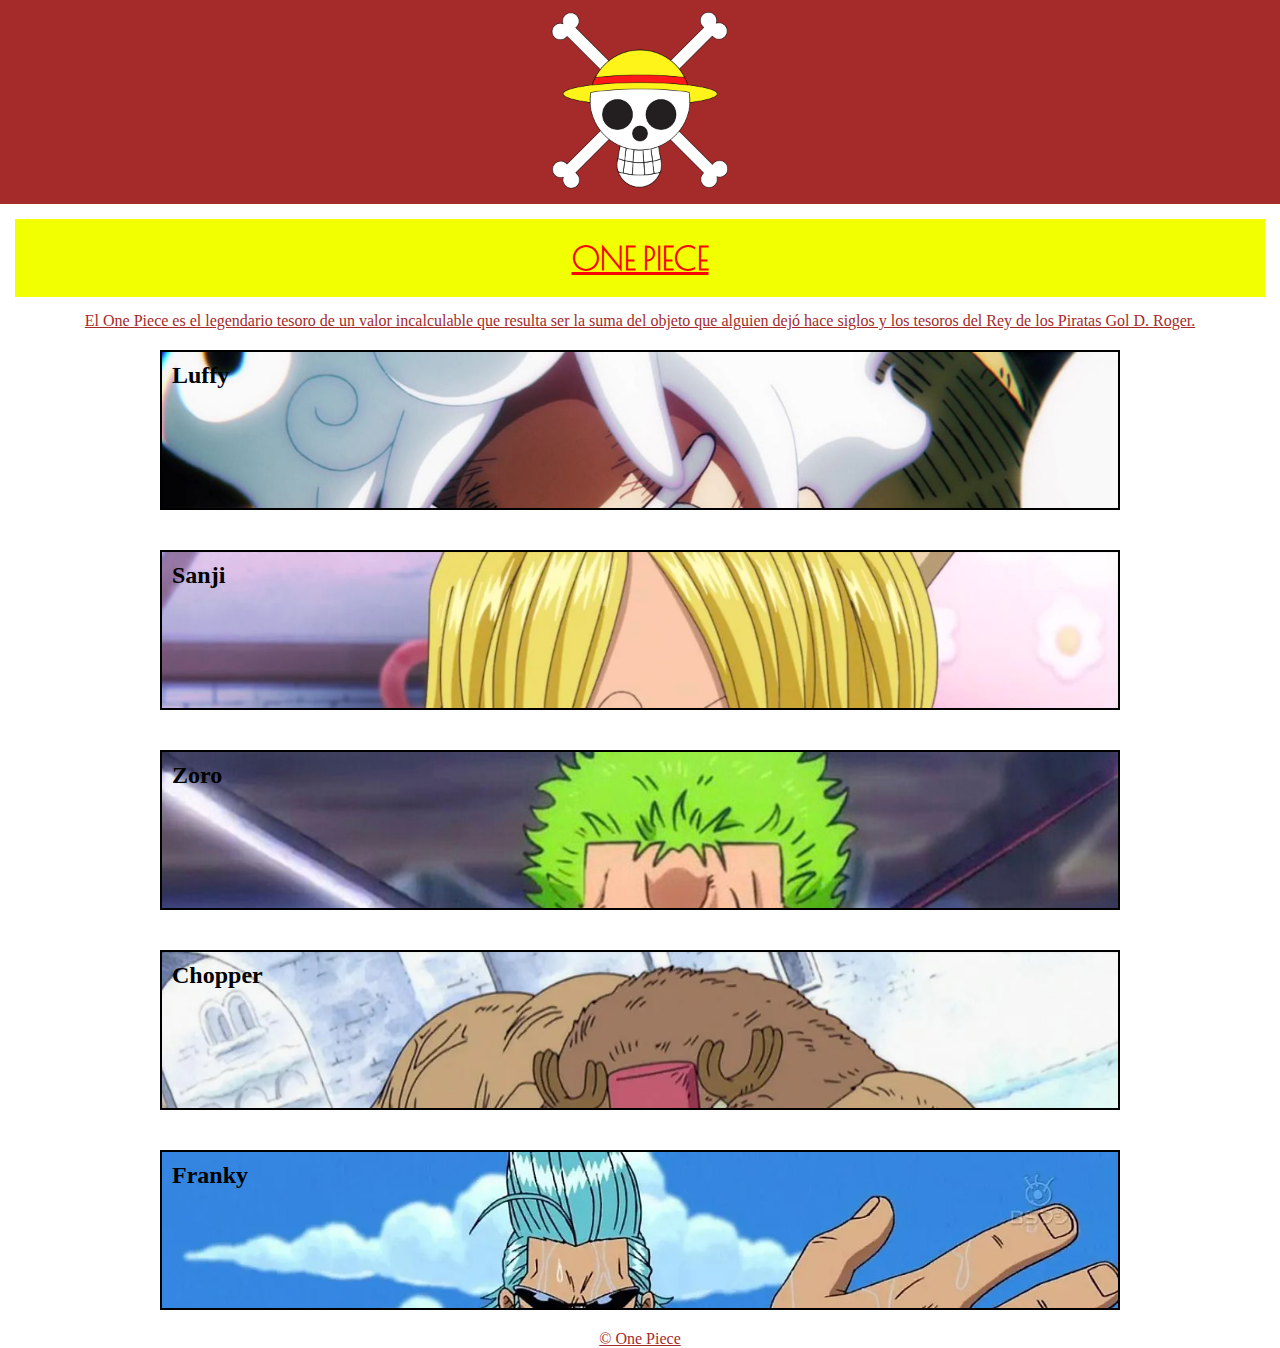
==== index.html @ c88e60d5 "Preentrega2" ====
<!DOCTYPE html>
<html lang="en">

<head>
    <meta charset="UTF-8">
    <meta name="viewport" content="width=device-width, initial-scale=1.0">
    <link rel="stylesheet" href="./css/style.css">
    <title>One Piece</title>
</head>

<body>
    <!-- Navegacion -->
    <header class="header">
        <nav class="navegacion">
            <!-- Logo -->
            <a href="./index.html">
                <img src="./recursos/One_piece.png" alt="Calavera">
            </a>
    <!-- Lista de navegacion -->
            <!-- <ul>
                <li><a href="./index.html">Inicio</a></li>
                <li><a href="./pages/Luffy.html">Luffy</a></li>
                <li><a href="./pages/zoro.html">Zoro</a></li>
                <li><a href="./pages/sanji.html">Sanji</a></li>
                <li><a href="./pages/contacto.html">Contacto</a></li>
            </ul> -->
        </nav>
    </header>
    <!-- Contenido principal -->
    <main class="main-index">
        <h1 class="subrayado mayuscula">One Piece</h1>
        <section>
            <p>
                El One Piece es el legendario tesoro de un valor incalculable que resulta ser la suma del objeto que
                alguien
                dejó hace siglos y los tesoros del Rey de los Piratas Gol D. Roger.
            </p>
        </section>
    <!-- Imagenes -->
        <section class="imgtodas">

                <article class="imagen-grande">
                    <!-- <img src="./recursos/Luffy.jpg" alt="Sombrero de paja"> -->
                    <h2>Luffy</h2>
                </article>

                <article class="sanjiimg">
                    <!-- <img src="./recursos/Sanji.png" alt="Sanji piernas negras"> -->
                    <h2>Sanji</h2>
                </article>

                <article class="zoroimg">
                    <!-- <img src="./recursos/Zoro.jpeg" alt="Cazador"> -->
                    <h2>Zoro</h2>
                </article>

                <article class="chopperimg">
                    <!-- <img src="./recursos/chopper-1.webp" alt="Choppa"> -->
                    <h2>Chopper</h2>
                </article>

                <article class="frankyimg">
                    <!-- <img src="./recursos/franky.webp" alt="Hombre de hierro"> -->
                    <h2>Franky</h2>
                </article>
        </section>
        <!-- </section> -->

    </main>
        <!-- Footer -->
    <footer class="footer">
        <p>&copy One Piece</p>
    </footer>


</body>

</html>
---- css/style.css ----
@import url('https://fonts.googleapis.com/css2?family=Poiret+One&display=swap');

* {
    margin: 0;
    padding: 0;
}

img {
    width: 100%;
    height: 100%;
}

/* --------------------NAV------------------- */

.navegacion {
    background-color: #a52a2a;
    background-image: url(https://images-wixmp-ed30a86b8c4ca887773594c2.wixmp.com/f/ea1ce461-1571-4265-a1fb-4bd046909863/d69pfgv-0da65e13-b1c4-4dc0-b70e-ba7059fec263.png/v1/fill/w_1024,h_576,q_80,strp/one_piece___sunny_go_by_tonigr92_d69pfgv-fullview.jpg?token=eyJ0eXAiOiJKV1QiLCJhbGciOiJIUzI1NiJ9.[base64].MWwEn6l3gqnV40li2un2OyeSe23yAGgbhvm-9_BO1Ws);
    display: flex;
    flex-direction: row;
    justify-content: space-around;
    align-items: flex-end;
    flex-wrap: wrap;
}

.navegacion ul {
    padding: 20px;
    list-style: none;
    display: flex;
    flex-wrap: wrap;
    justify-content: space-between;
    box-shadow: 6px 0px 20px 4px black;
}

.navegacion li {
    margin: 0 30px;
}

/* Pseudoclase */
.navegacion li:hover{
    background-color: rgb(247, 219, 5);
    color: rgb(4, 4, 4);
    text-decoration: underline;
    transition: all .3s;
}

.navegacion li a:hover{
    color: rgb(255, 0, 0);
    transition: all .4s;
}

.navegacion img {
    height: 200px;
}

a {
    color: rgb(3, 0, 11);
    text-decoration: none;
}

.nav-abajo{
    align-items: flex-end;
}

/* -------------------MAIN----------------- */

h1 {
    background-color: #f2ff00;
    color: rgb(249, 5, 5);
    font-weight: bold;
    padding: 20px;
    text-align: center;
    margin: 15px;
    font-family: 'Poiret One', sans-serif;
}

.main-index {
    background-image: url(https://pbs.twimg.com/media/FA2ZVOpVgAAtjku.jpg:large);

}

article {
    border: 2px solid black;
    margin: 20px;
    padding: 10px;
}

p {
    color: brown;
    text-decoration: underline;
    text-align: center;
}

.subrayado {
    text-decoration: underline;
}

.mayuscula {
    text-transform: uppercase;
}


.biografiazoro .parrafo {
    background-color: aquamarine;
    border: 10px solid;
}

.gift .giftzoro {
    margin: 10px;
    background-color: aquamarine;
    width: 600px;
}

/* PAGINA DE LUFFY */
.navbar .navbar-expand-lg .bg-primary img{
    flex-direction: row;
    align-items: flex-end;
}



.carousel-img{
    width: 50%;
    margin: auto;
}

/* h3 {
    color: rgb(165, 42, 42);
    text-transform: none;
    text-decoration: underline;
    text-align: start;
} */


.imgtodas {
    display: grid;
    grid-template-columns: 1fr;
    grid-template-rows: repeat(5, 200px);
    grid-template-areas:
        "imagen-grande"
        "sanjiimg"
        "zoroimg"
        "chopperimg"
        "frankyimg"
    ;
    max-width: 1000px;
    margin: auto;
}


.imagen-grande {
    grid-area: imagen-grande;
    background-image: url("../recursos/Luffy.jpg");
    background-size: cover;
}

.sanjiimg {
    grid-area: sanjiimg;
    background-image: url("../recursos/Sanji.png");
    background-size: cover;
}

.zoroimg {
    grid-area: zoroimg;
background-image: url("../recursos/Zoro.jpeg");
    background-size: cover;
}

.chopperimg {
    grid-area: chopperimg;
background-image: url("../recursos/chopper-1.webp");
    background-size: cover;
}

.frankyimg {
    grid-area: frankyimg;
background-image: url("../recursos/franky.webp");
    background-size: cover;
}


@media (min-width: 330px) {
    .navegacion ul {
        width: 100vw;
        justify-content: space-between;
    }
}

/* @media (min-width: 600px) {
    .imgtodas {
        display: grid;
        grid-template-columns: repeat(4, 1fr);
        grid-template-areas:
            "imagen-grande imagen-grande sanjiimg zoroimg"
            "imagen-grande imagen-grande chopperimg frankyimg";
    }

} */
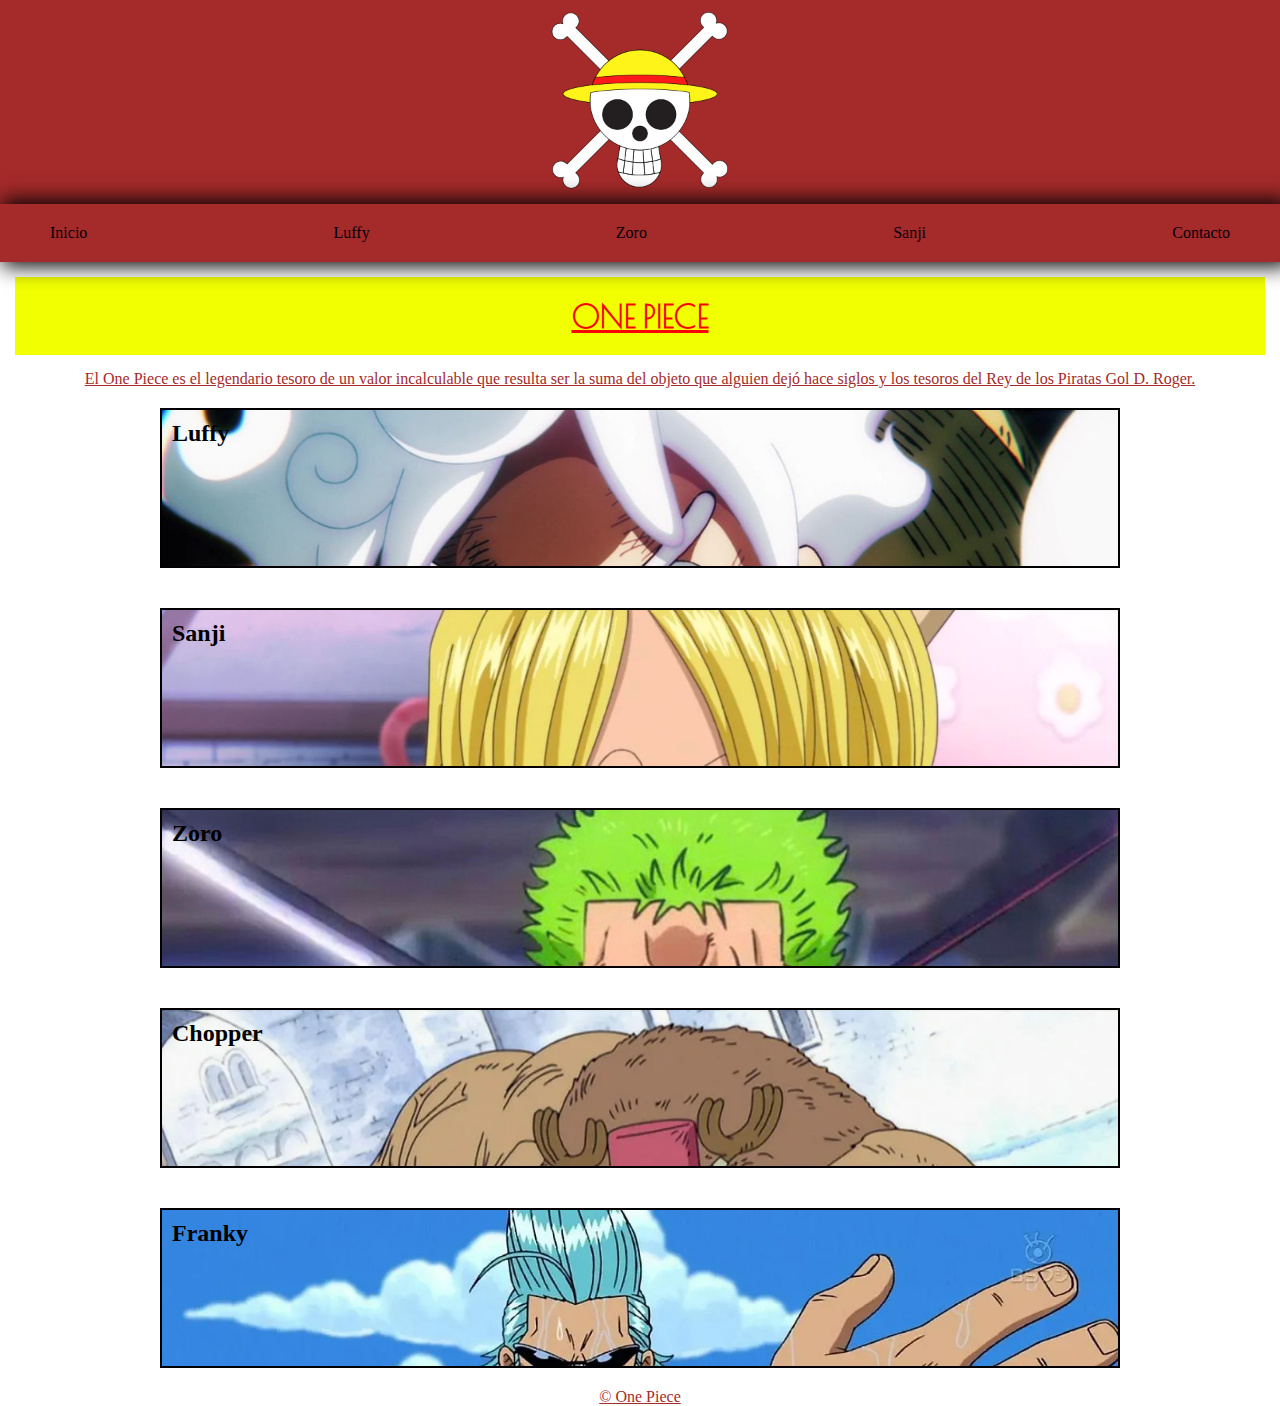
==== commit 701bc6aa: "Se agrega barra de navegacion al index" ====
--- a/index.html
+++ b/index.html
@@ -17,13 +17,13 @@
                 <img src="./recursos/One_piece.png" alt="Calavera">
             </a>
     <!-- Lista de navegacion -->
-            <!-- <ul>
+            <ul>
                 <li><a href="./index.html">Inicio</a></li>
                 <li><a href="./pages/Luffy.html">Luffy</a></li>
                 <li><a href="./pages/zoro.html">Zoro</a></li>
                 <li><a href="./pages/sanji.html">Sanji</a></li>
                 <li><a href="./pages/contacto.html">Contacto</a></li>
-            </ul> -->
+            </ul>
         </nav>
     </header>
     <!-- Contenido principal -->
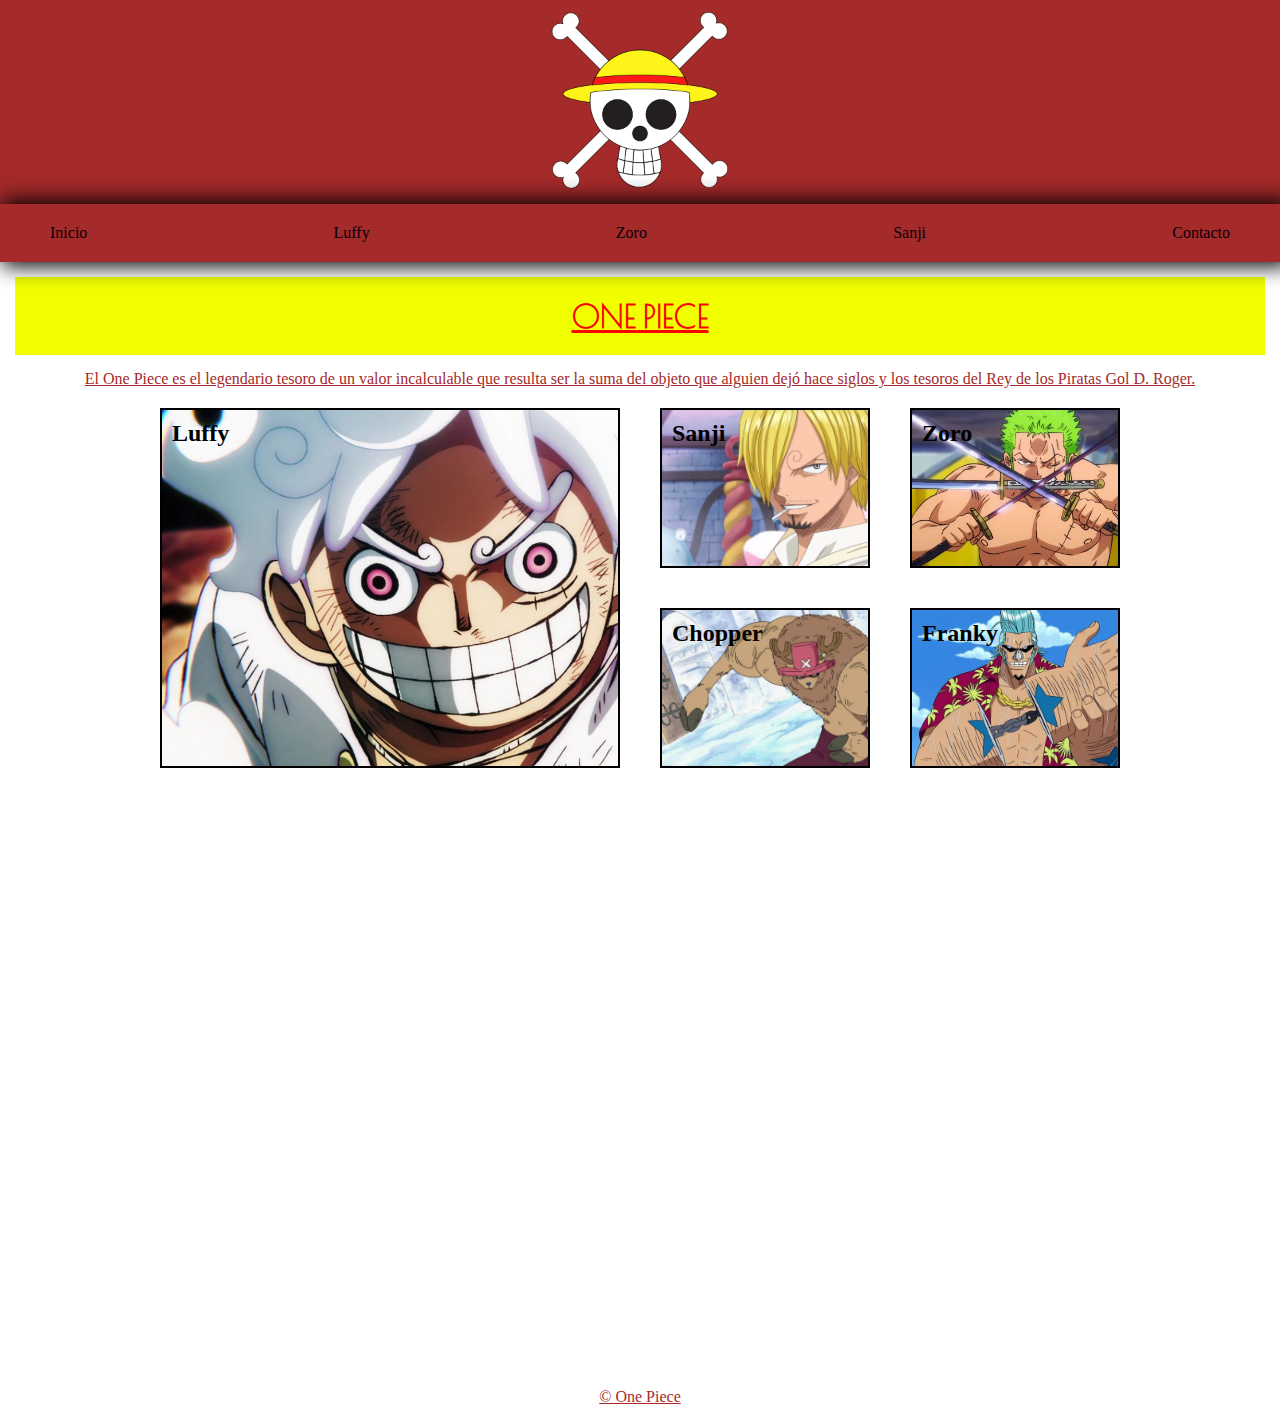
==== commit fa4c4470: "ultima vez" ====
--- a/index.html
+++ b/index.html
@@ -19,7 +19,7 @@
     <!-- Lista de navegacion -->
             <ul>
                 <li><a href="./index.html">Inicio</a></li>
-                <li><a href="./pages/Luffy.html">Luffy</a></li>
+                <li><a href="./pages/luffy.html">Luffy</a></li>
                 <li><a href="./pages/zoro.html">Zoro</a></li>
                 <li><a href="./pages/sanji.html">Sanji</a></li>
                 <li><a href="./pages/contacto.html">Contacto</a></li>
--- a/css/style.css
+++ b/css/style.css
@@ -185,7 +185,7 @@
     }
 }
 
-/* @media (min-width: 600px) {
+@media (min-width: 600px) {
     .imgtodas {
         display: grid;
         grid-template-columns: repeat(4, 1fr);
@@ -194,4 +194,4 @@
             "imagen-grande imagen-grande chopperimg frankyimg";
     }
 
-} */+}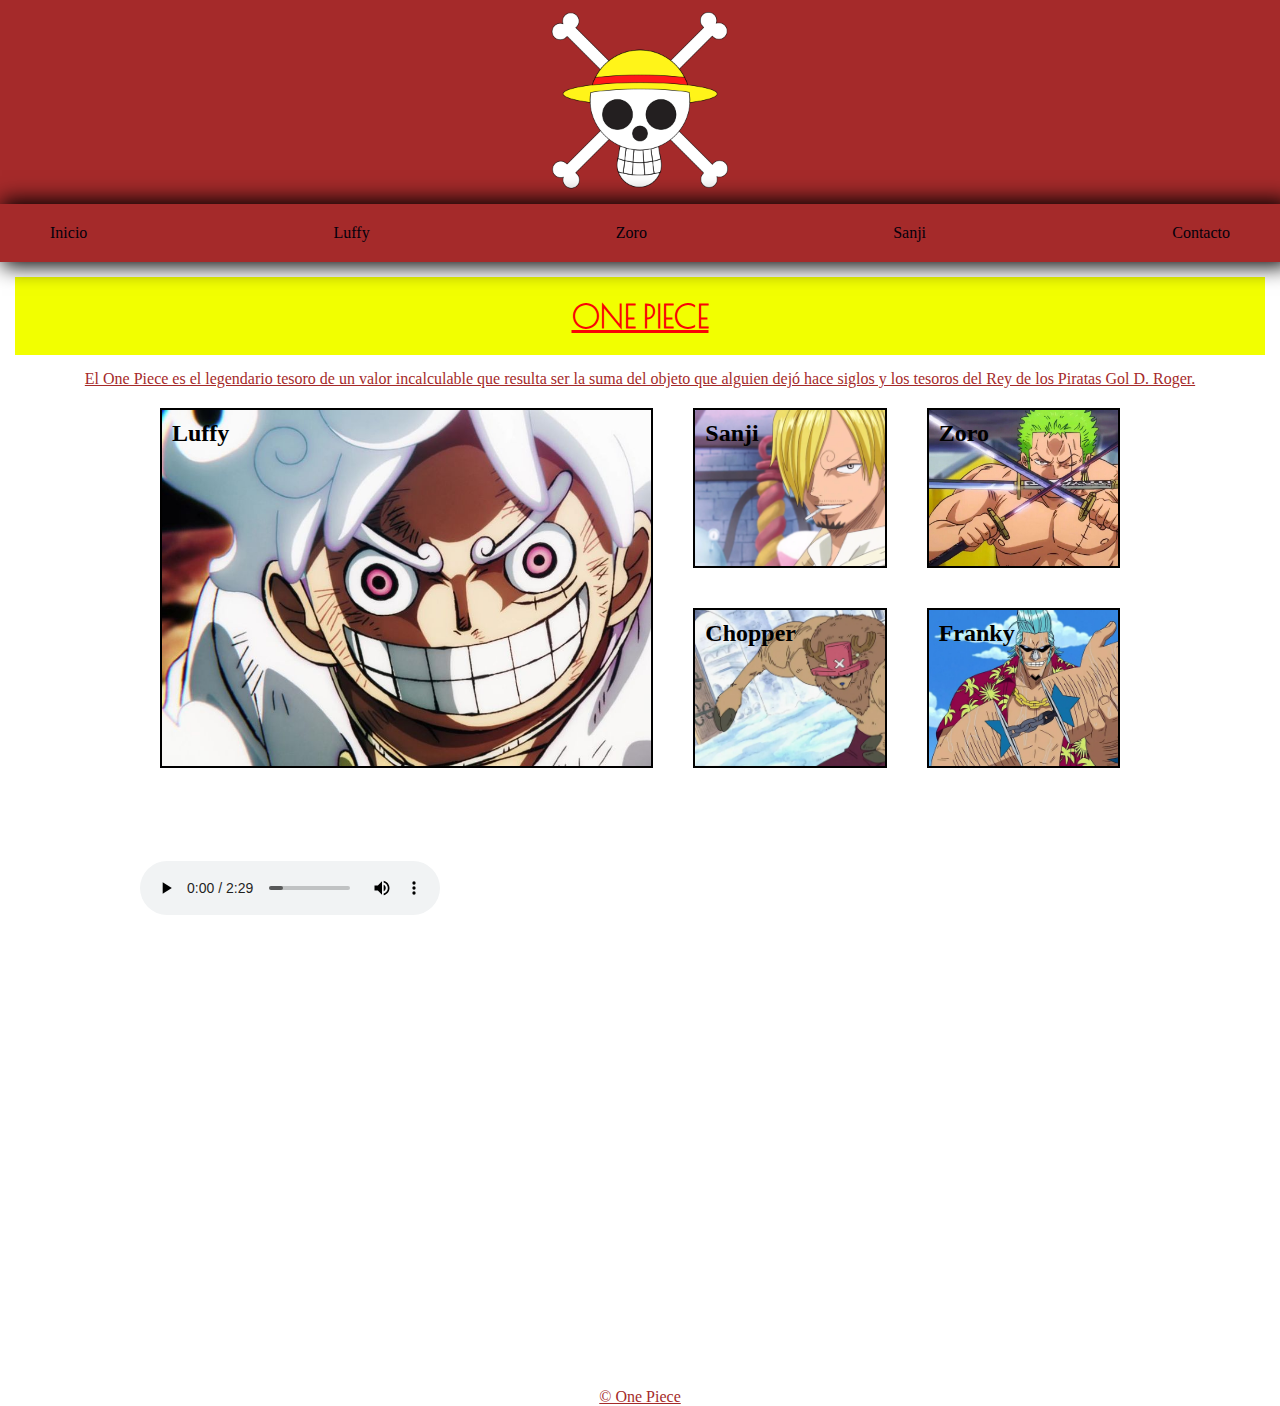
==== commit 4e0dd971: "todas responsive" ====
--- a/index.html
+++ b/index.html
@@ -16,7 +16,7 @@
             <a href="./index.html">
                 <img src="./recursos/One_piece.png" alt="Calavera">
             </a>
-    <!-- Lista de navegacion -->
+            <!-- Lista de navegacion -->
             <ul>
                 <li><a href="./index.html">Inicio</a></li>
                 <li><a href="./pages/luffy.html">Luffy</a></li>
@@ -25,10 +25,10 @@
                 <li><a href="./pages/contacto.html">Contacto</a></li>
             </ul>
         </nav>
+        <h1 class="subrayado-mayuscula">One Piece</h1>
     </header>
     <!-- Contenido principal -->
     <main class="main-index">
-        <h1 class="subrayado mayuscula">One Piece</h1>
         <section>
             <p>
                 El One Piece es el legendario tesoro de un valor incalculable que resulta ser la suma del objeto que
@@ -36,38 +36,40 @@
                 dejó hace siglos y los tesoros del Rey de los Piratas Gol D. Roger.
             </p>
         </section>
-    <!-- Imagenes -->
+        <!-- Imagenes -->
         <section class="imgtodas">
 
-                <article class="imagen-grande">
-                    <!-- <img src="./recursos/Luffy.jpg" alt="Sombrero de paja"> -->
-                    <h2>Luffy</h2>
-                </article>
+            <article class="imagen-grande">
+                <!-- <img src="./recursos/Luffy.jpg" alt="Sombrero de paja"> -->
+                <h2>Luffy</h2>
+            </article>
 
-                <article class="sanjiimg">
-                    <!-- <img src="./recursos/Sanji.png" alt="Sanji piernas negras"> -->
-                    <h2>Sanji</h2>
-                </article>
+            <article class="sanjiimg">
+                <!-- <img src="./recursos/Sanji.png" alt="Sanji piernas negras"> -->
+                <h2>Sanji</h2>
+            </article>
 
-                <article class="zoroimg">
-                    <!-- <img src="./recursos/Zoro.jpeg" alt="Cazador"> -->
-                    <h2>Zoro</h2>
-                </article>
+            <article class="zoroimg">
+                <!-- <img src="./recursos/Zoro.jpeg" alt="Cazador"> -->
+                <h2>Zoro</h2>
+            </article>
 
-                <article class="chopperimg">
-                    <!-- <img src="./recursos/chopper-1.webp" alt="Choppa"> -->
-                    <h2>Chopper</h2>
-                </article>
+            <article class="chopperimg">
+                <!-- <img src="./recursos/chopper-1.webp" alt="Choppa"> -->
+                <h2>Chopper</h2>
+            </article>
 
-                <article class="frankyimg">
-                    <!-- <img src="./recursos/franky.webp" alt="Hombre de hierro"> -->
-                    <h2>Franky</h2>
-                </article>
+            <article class="frankyimg">
+                <!-- <img src="./recursos/franky.webp" alt="Hombre de hierro"> -->
+                <h2>Franky</h2>
+            </article>
+
+                <audio class="audio" controls src="./recursos/junglep.mp3"></audio>
+
         </section>
-        <!-- </section> -->
 
     </main>
-        <!-- Footer -->
+    <!-- Footer -->
     <footer class="footer">
         <p>&copy One Piece</p>
     </footer>
--- a/css/style.css
+++ b/css/style.css
@@ -36,14 +36,14 @@
 }
 
 /* Pseudoclase */
-.navegacion li:hover{
+.navegacion li:hover {
     background-color: rgb(247, 219, 5);
     color: rgb(4, 4, 4);
     text-decoration: underline;
     transition: all .3s;
 }
 
-.navegacion li a:hover{
+.navegacion li a:hover {
     color: rgb(255, 0, 0);
     transition: all .4s;
 }
@@ -57,7 +57,7 @@
     text-decoration: none;
 }
 
-.nav-abajo{
+.nav-abajo {
     align-items: flex-end;
 }
 
@@ -90,46 +90,91 @@
     text-align: center;
 }
 
-.subrayado {
+.subrayado-mayuscula {
     text-decoration: underline;
-}
-
-.mayuscula {
     text-transform: uppercase;
 }
 
-
-.biografiazoro .parrafo {
-    background-color: aquamarine;
-    border: 10px solid;
-}
-
-.gift .giftzoro {
-    margin: 10px;
-    background-color: aquamarine;
-    width: 600px;
-}
+/* PAGINA DE ZORO */
+.giftzoro {
+    grid-area: giftzoro;
+    background-image: url("../recursos/one-piece-episode-1062-gifs-v0-1ftc509pmw8b1.gif");
+    background-size: cover;
+}
+
+.espadazoro {
+    grid-area: espadazoro;
+    background-image: url("../recursos/roronoa-zoro.jpg");
+    background-size: cover;
+}
+
+.muchasespadas {
+    grid-area: muchasespadas;
+    background-image: url("../recursos/tercera-imagen-zoro.webp");
+    background-size: cover;
+}
+
+.todozoro {
+    display: grid;
+    grid-template-columns: 1fr;
+    grid-template-rows: repeat(3, 400px);
+    grid-template-areas:
+        "giftzoro"
+        "espadazoro"
+        "muchasespadas"
+    ;
+    max-width: 1000px;
+    margin: auto;
+}
+
+/* PAGINA DE SANJI */
+
+
+.ytsanji {
+    grid-area: ytsanji;
+}
+
+.yttsanji {
+    grid-area: yttsanji;
+
+}
+
+.sanjilargo {
+    grid-area: sanjilargo;
+    background-image: url("../recursos/sanjiparado.webp");
+    background-size: cover;
+}
+
+.todosanji {
+    display: grid;
+    grid-template-columns: 1fr;
+    grid-template-rows: repeat(3, 300px);
+    grid-template-areas:
+        "ytsanji"
+        "yttsanji"
+        "sanjilargo"
+    ;
+    max-width: 1000px;
+    margin: auto;
+}
+
 
 /* PAGINA DE LUFFY */
-.navbar .navbar-expand-lg .bg-primary img{
+.navbar .navbar-expand-lg .bg-primary img {
     flex-direction: row;
     align-items: flex-end;
 }
 
-
-
-.carousel-img{
+.carousel-img {
     width: 50%;
     margin: auto;
 }
 
-/* h3 {
-    color: rgb(165, 42, 42);
-    text-transform: none;
-    text-decoration: underline;
-    text-align: start;
-} */
-
+
+/* mobile first index */
+.audio {
+    margin: auto;
+}
 
 .imgtodas {
     display: grid;
@@ -141,6 +186,7 @@
         "zoroimg"
         "chopperimg"
         "frankyimg"
+        "audio"
     ;
     max-width: 1000px;
     margin: auto;
@@ -161,19 +207,19 @@
 
 .zoroimg {
     grid-area: zoroimg;
-background-image: url("../recursos/Zoro.jpeg");
+    background-image: url("../recursos/Zoro.jpeg");
     background-size: cover;
 }
 
 .chopperimg {
     grid-area: chopperimg;
-background-image: url("../recursos/chopper-1.webp");
+    background-image: url("../recursos/chopper-1.webp");
     background-size: cover;
 }
 
 .frankyimg {
     grid-area: frankyimg;
-background-image: url("../recursos/franky.webp");
+    background-image: url("../recursos/franky.webp");
     background-size: cover;
 }
 
@@ -194,4 +240,27 @@
             "imagen-grande imagen-grande chopperimg frankyimg";
     }
 
+}
+
+@media (min-width: 600px) {
+    .todozoro {
+        display: grid;
+        grid-template-columns: repeat(3, 1fr);
+        grid-template-areas:
+            "giftzoro espadazoro espadazoro"
+            "giftzoro muchasespadas muchasespadas";
+    }
+
+}
+
+
+@media (min-width: 600px) {
+    .todosanji {
+        display: grid;
+        grid-template-columns: repeat(3, 1fr);
+        grid-template-areas:
+            "sanjilargo sanjilargo ytsanji"
+            "sanjilargo sanjilargo yttsanji"
+    }
+
 }